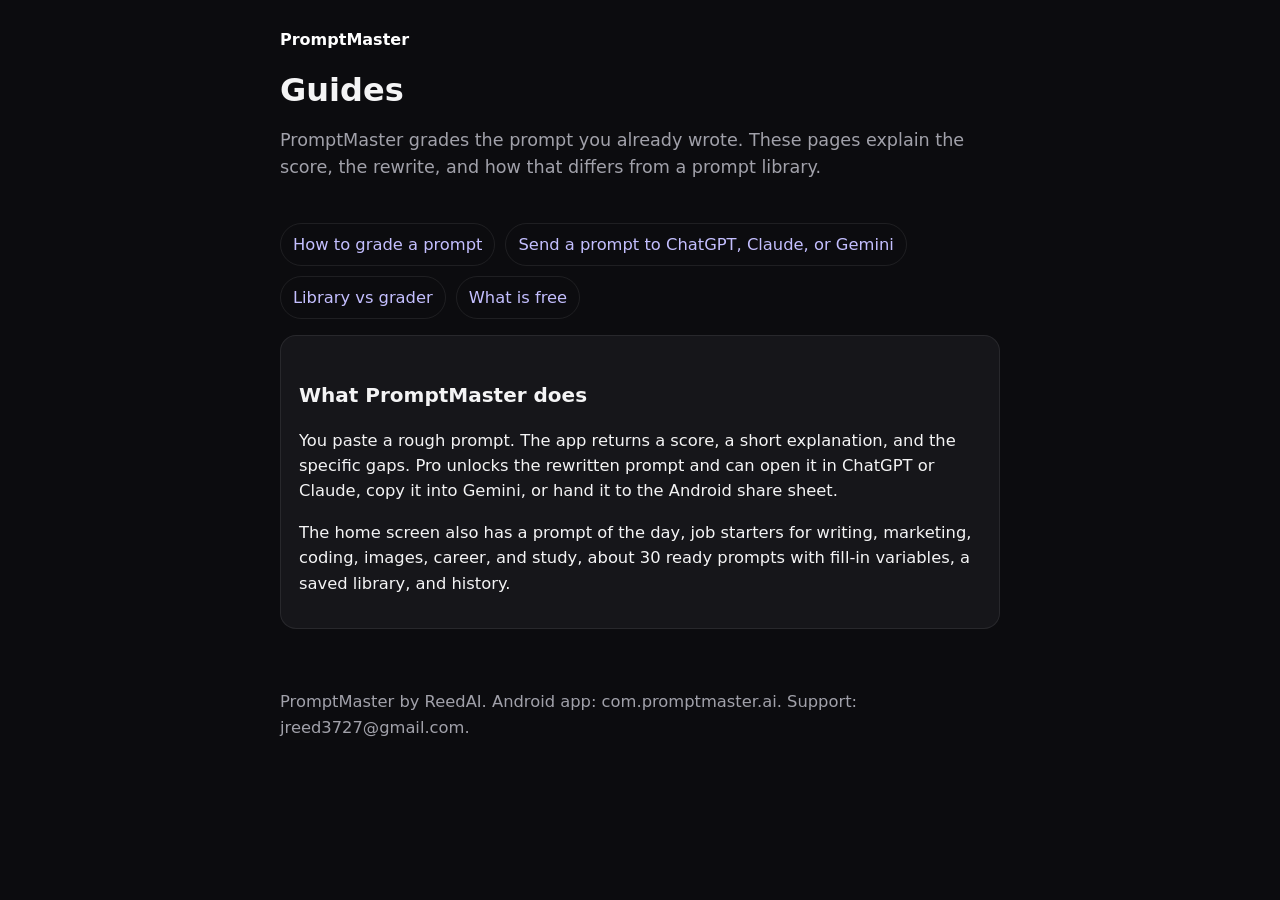
==== guides/index.html @ f6ed51b8 "PromptMaster website: home page and guides Co-Authored-By: Claude Opus 5.5 <noreply@anthropic.com>" ====
<!DOCTYPE html>
<html lang="en">
<head>
  <meta charset="UTF-8" />
  <meta name="viewport" content="width=device-width, initial-scale=1" />
  <title>PromptMaster guides | Grade and rewrite a prompt</title>
  <meta name="description" content="How PromptMaster grades a rough prompt, what the free version includes, how to send a rewrite to ChatGPT, Claude, or Gemini, and how a grader differs from a prompt library." />
  <link rel="stylesheet" href="../guides/guide.css" />
  <script type="application/ld+json">
  {
    "@context": "https://schema.org",
    "@type": "FAQPage",
    "mainEntity": [
      {
        "@type": "Question",
        "name": "What does PromptMaster do?",
        "acceptedAnswer": {
          "@type": "Answer",
          "text": "PromptMaster grades a prompt you paste in, names what is weak, and writes a stronger version. Pro opens ChatGPT or Claude with that rewrite filled in. Gemini receives a copy, because Gemini does not accept a prefilled link."
        }
      },
      {
        "@type": "Question",
        "name": "Do I need an API key to grade a prompt?",
        "acceptedAnswer": {
          "@type": "Answer",
          "text": "No. The first grades work without an API key. A key is optional and is only used if you want to run the answer inside the app."
        }
      }
    ]
  }
  </script>
  <link rel="canonical" href="https://promptmasterapp.com/guides/" />
</head>
<body>
  <header>
    <a class="brand" href="../">PromptMaster</a>
    <h1>Guides</h1>
    <p class="lead">PromptMaster grades the prompt you already wrote. These pages explain the score, the rewrite, and how that differs from a prompt library.</p>
  </header>
  <main>
    <ul class="links">
      <li><a href="../guides/how-to-grade-a-prompt.html">How to grade a prompt</a></li>
      <li><a href="../guides/send-prompt-to-chatgpt.html">Send a prompt to ChatGPT, Claude, or Gemini</a></li>
      <li><a href="../guides/prompt-library-vs-grader.html">Library vs grader</a></li>
      <li><a href="../guides/what-you-get-free.html">What is free</a></li>
    </ul>
    <section class="card">
      <h2>What PromptMaster does</h2>
      <p>You paste a rough prompt. The app returns a score, a short explanation, and the specific gaps. Pro unlocks the rewritten prompt and can open it in ChatGPT or Claude, copy it into Gemini, or hand it to the Android share sheet.</p>
      <p>The home screen also has a prompt of the day, job starters for writing, marketing, coding, images, career, and study, about 30 ready prompts with fill-in variables, a saved library, and history.</p>
    </section>
  </main>
  <footer>
    <p>PromptMaster by ReedAI. Android app: com.promptmaster.ai. Support: jreed3727@gmail.com.</p>
  </footer>
</body>
</html>
---- guides/guide.css ----
:root {
  color-scheme: dark;
  --bg: #0c0c0f;
  --card: #16161a;
  --text: #f4f4f5;
  --muted: #a1a1aa;
  --line: rgba(255, 255, 255, 0.08);
  --accent: #5b4dff;
}
* { box-sizing: border-box; }
body {
  margin: 0;
  font-family: Inter, ui-sans-serif, system-ui, sans-serif;
  background: var(--bg);
  color: var(--text);
  line-height: 1.55;
}
a { color: #c4bfff; }
header, main, footer { width: min(720px, calc(100% - 32px)); margin: 0 auto; }
header { padding: 28px 0 8px; }
header a.brand { color: white; text-decoration: none; font-weight: 600; }
nav.crumbs { margin-top: 12px; font-size: 14px; color: var(--muted); }
h1 { font-size: 2rem; line-height: 1.2; margin: 18px 0 8px; }
h2 { font-size: 1.25rem; margin: 28px 0 8px; }
p, li { font-size: 1.02rem; }
.lead { color: var(--muted); font-size: 1.1rem; }
.card {
  background: var(--card);
  border: 1px solid var(--line);
  border-radius: 16px;
  padding: 16px 18px;
  margin: 16px 0;
}
ul { padding-left: 1.2rem; }
footer { padding: 28px 0 48px; color: var(--muted); font-size: 14px; }
.links { display: flex; flex-wrap: wrap; gap: 10px; padding: 0; list-style: none; }
.links a {
  display: inline-block;
  border: 1px solid var(--line);
  border-radius: 999px;
  padding: 8px 12px;
  text-decoration: none;
}
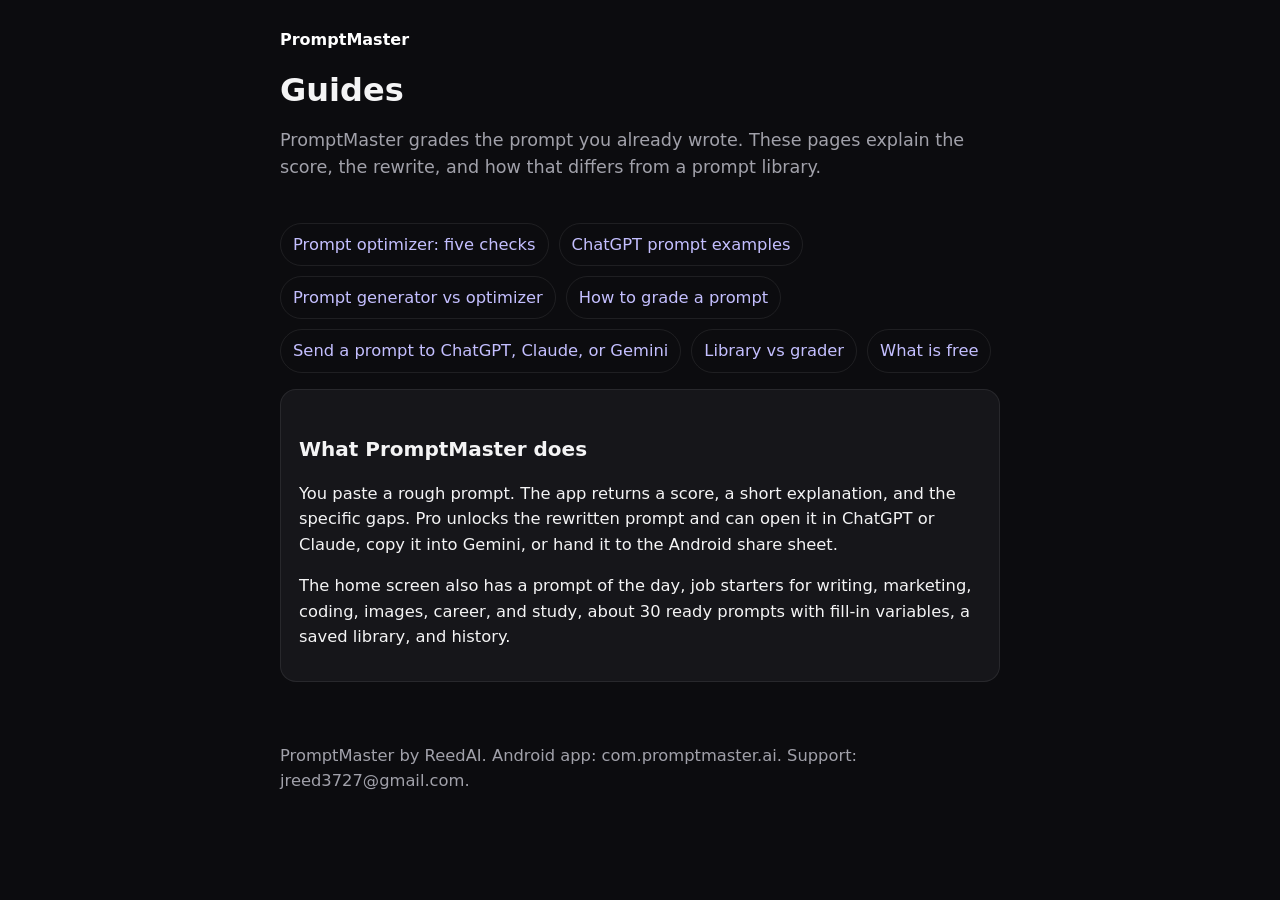
==== commit 26e82e2d: "Add prompt optimizer, examples, and generator-vs-optimizer guides; FAQ and app schema on home Co-Aut" ====
--- a/guides/index.html
+++ b/guides/index.html
@@ -40,6 +40,9 @@
   </header>
   <main>
     <ul class="links">
+      <li><a href="../guides/prompt-optimizer.html">Prompt optimizer: five checks</a></li>
+      <li><a href="../guides/chatgpt-prompt-examples.html">ChatGPT prompt examples</a></li>
+      <li><a href="../guides/prompt-generator-vs-optimizer.html">Prompt generator vs optimizer</a></li>
       <li><a href="../guides/how-to-grade-a-prompt.html">How to grade a prompt</a></li>
       <li><a href="../guides/send-prompt-to-chatgpt.html">Send a prompt to ChatGPT, Claude, or Gemini</a></li>
       <li><a href="../guides/prompt-library-vs-grader.html">Library vs grader</a></li>
--- a/guides/guide.css
+++ b/guides/guide.css
@@ -22,6 +22,7 @@
 nav.crumbs { margin-top: 12px; font-size: 14px; color: var(--muted); }
 h1 { font-size: 2rem; line-height: 1.2; margin: 18px 0 8px; }
 h2 { font-size: 1.25rem; margin: 28px 0 8px; }
+h3 { font-size: 1.05rem; margin: 18px 0 4px; }
 p, li { font-size: 1.02rem; }
 .lead { color: var(--muted); font-size: 1.1rem; }
 .card {
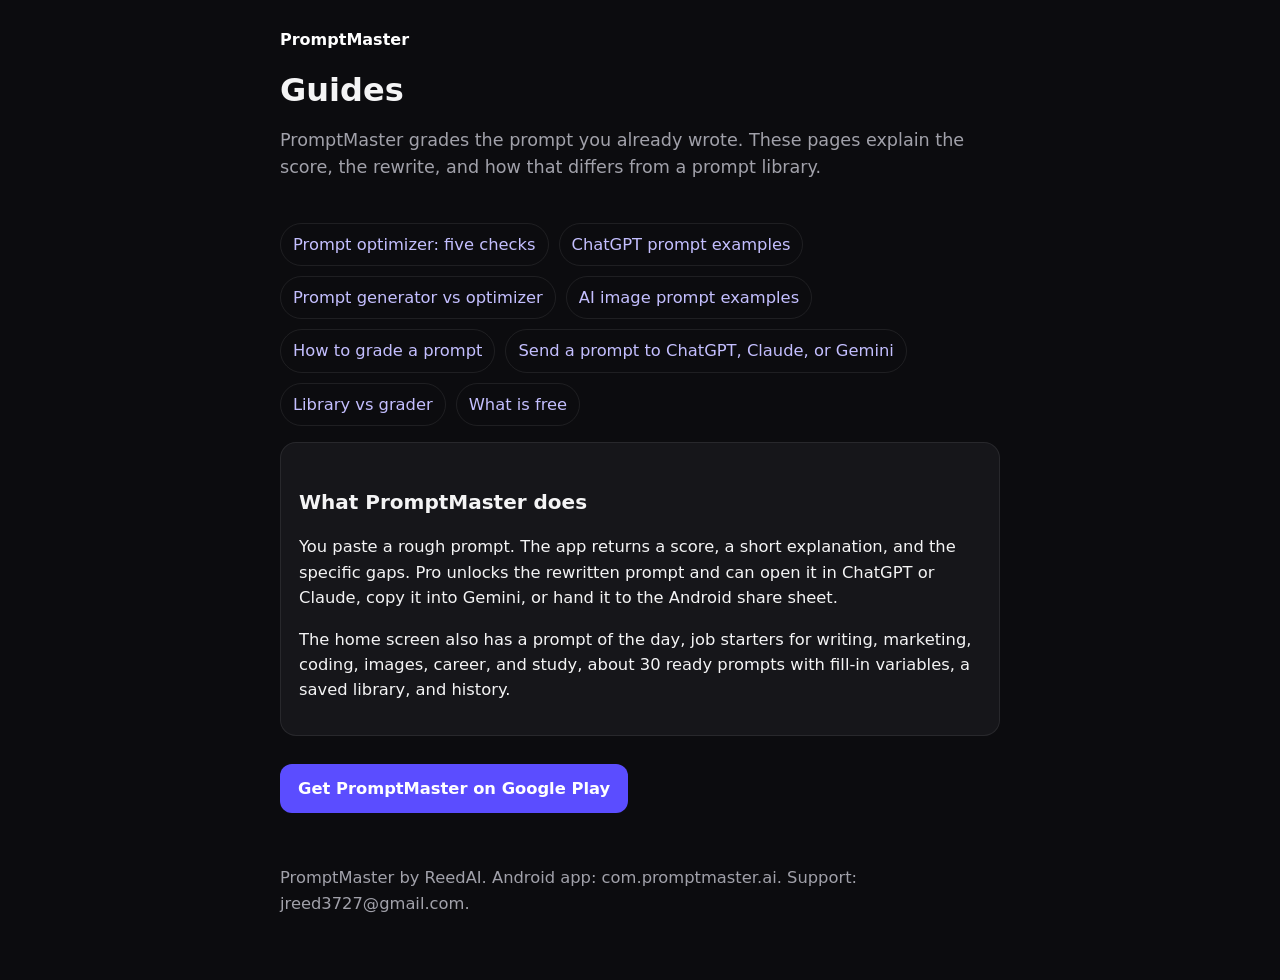
==== commit 76fd6c67: "About page, AI image prompt guide, 404, IndexNow key; richer guide metadata Co-Authored-By: Claude O" ====
--- a/guides/index.html
+++ b/guides/index.html
@@ -30,6 +30,13 @@
     ]
   }
   </script>
+  <meta property="og:type" content="website" />
+  <meta property="og:title" content="PromptMaster guides | Grade and rewrite a prompt" />
+  <meta property="og:description" content="How PromptMaster grades a rough prompt, what the free version includes, how to send a rewrite to ChatGPT, Claude, or Gemini, and how a grader differs from a prompt library." />
+  <meta property="og:url" content="https://promptmasterapp.com/guides/" />
+  <meta property="og:image" content="https://promptmasterapp.com/brand/share.png" />
+  <meta name="twitter:card" content="summary_large_image" />
+  <script type="application/ld+json">{"@context":"https://schema.org","@graph":[{"@type":"BreadcrumbList","itemListElement":[{"@type":"ListItem","position":1,"name":"Home","item":"https://promptmasterapp.com/"},{"@type":"ListItem","position":2,"name":"Guides","item":"https://promptmasterapp.com/guides/"}]}]}</script>
   <link rel="canonical" href="https://promptmasterapp.com/guides/" />
 </head>
 <body>
@@ -43,6 +50,7 @@
       <li><a href="../guides/prompt-optimizer.html">Prompt optimizer: five checks</a></li>
       <li><a href="../guides/chatgpt-prompt-examples.html">ChatGPT prompt examples</a></li>
       <li><a href="../guides/prompt-generator-vs-optimizer.html">Prompt generator vs optimizer</a></li>
+      <li><a href="../guides/ai-image-prompt-examples.html">AI image prompt examples</a></li>
       <li><a href="../guides/how-to-grade-a-prompt.html">How to grade a prompt</a></li>
       <li><a href="../guides/send-prompt-to-chatgpt.html">Send a prompt to ChatGPT, Claude, or Gemini</a></li>
       <li><a href="../guides/prompt-library-vs-grader.html">Library vs grader</a></li>
@@ -53,6 +61,7 @@
       <p>You paste a rough prompt. The app returns a score, a short explanation, and the specific gaps. Pro unlocks the rewritten prompt and can open it in ChatGPT or Claude, copy it into Gemini, or hand it to the Android share sheet.</p>
       <p>The home screen also has a prompt of the day, job starters for writing, marketing, coding, images, career, and study, about 30 ready prompts with fill-in variables, a saved library, and history.</p>
     </section>
+    <p class="cta-line"><a class="play-link" href="https://play.google.com/store/apps/details?id=com.promptmaster.ai&amp;referrer=utm_source%3Dwebsite%26utm_medium%3Dguides-index">Get PromptMaster on Google Play</a></p>
   </main>
   <footer>
     <p>PromptMaster by ReedAI. Android app: com.promptmaster.ai. Support: jreed3727@gmail.com.</p>
--- a/guides/guide.css
+++ b/guides/guide.css
@@ -23,6 +23,17 @@
 h1 { font-size: 2rem; line-height: 1.2; margin: 18px 0 8px; }
 h2 { font-size: 1.25rem; margin: 28px 0 8px; }
 h3 { font-size: 1.05rem; margin: 18px 0 4px; }
+.updated { color: var(--muted); font-size: 0.85rem; margin: 4px 0 0; }
+.cta-line { margin: 28px 0 8px; }
+.play-link {
+  display: inline-block;
+  padding: 12px 18px;
+  border-radius: 12px;
+  background: var(--accent);
+  color: #fff;
+  font-weight: 600;
+  text-decoration: none;
+}
 p, li { font-size: 1.02rem; }
 .lead { color: var(--muted); font-size: 1.1rem; }
 .card {
